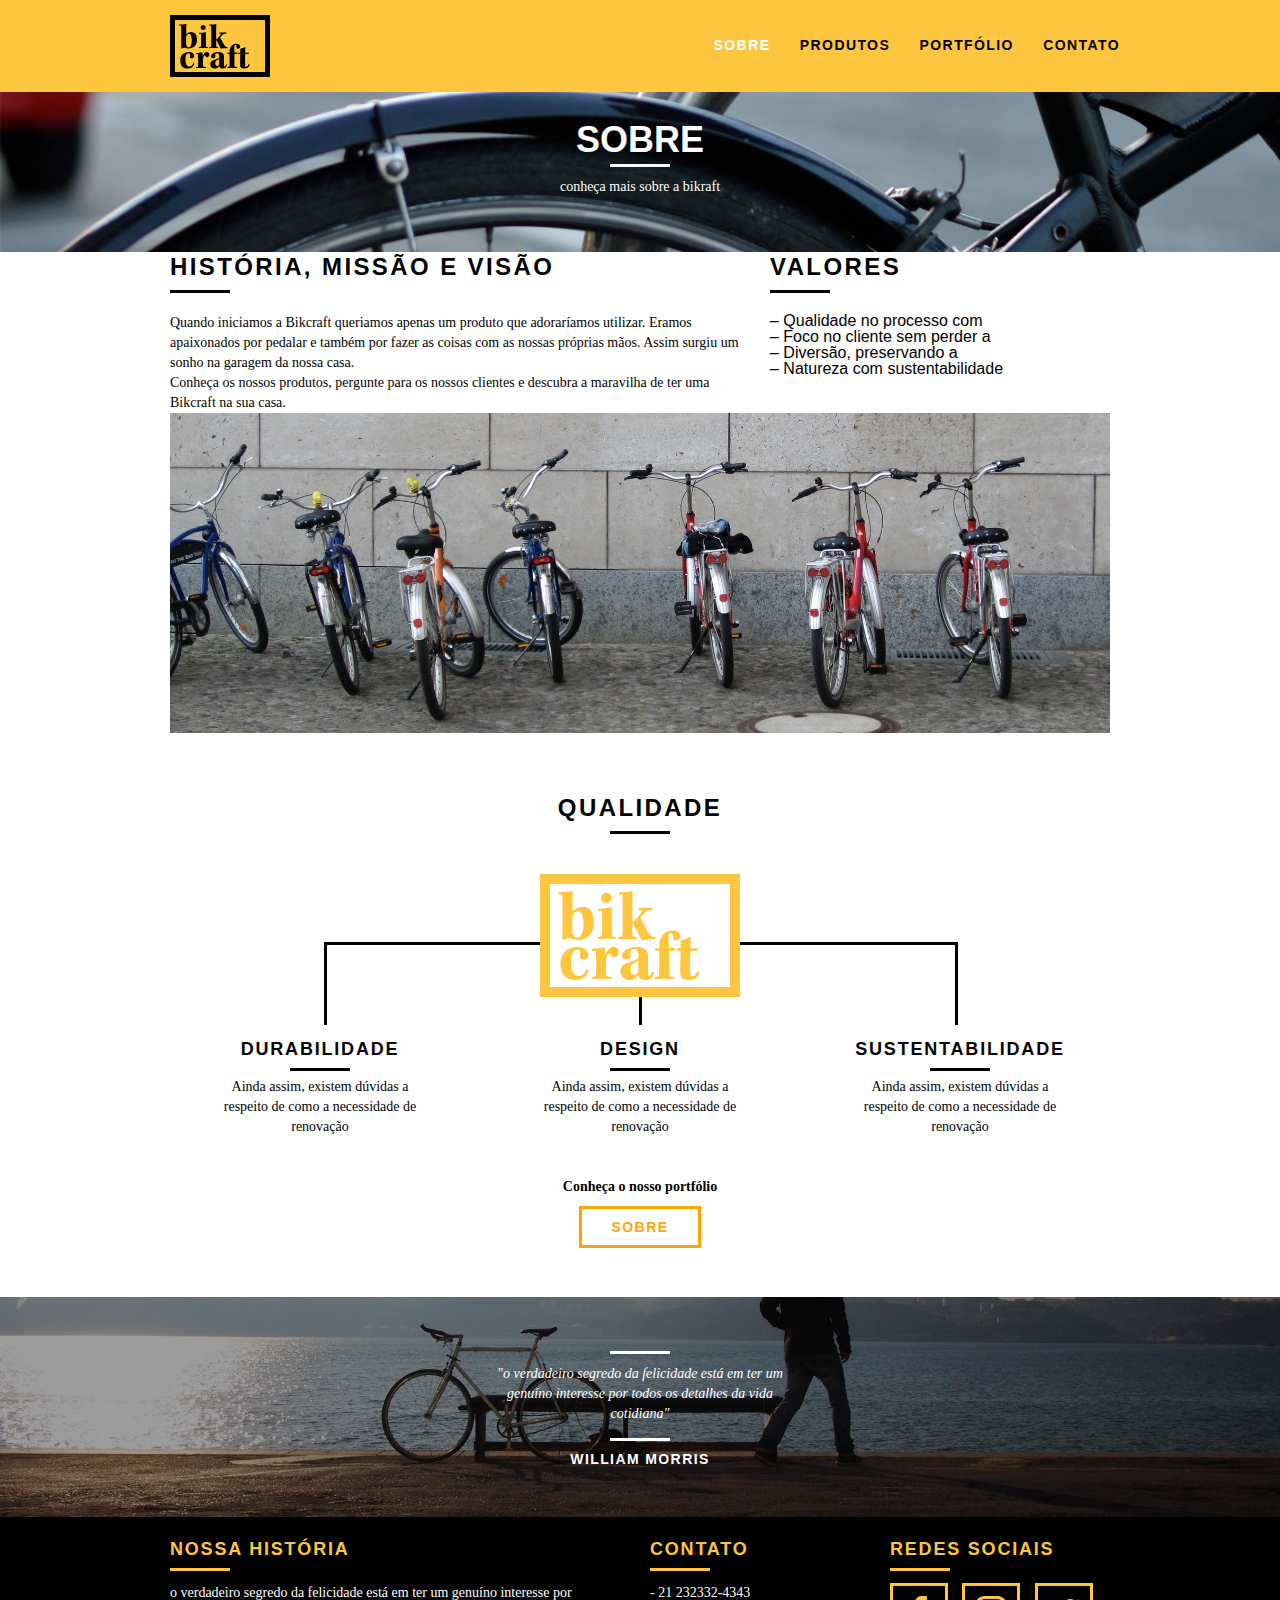
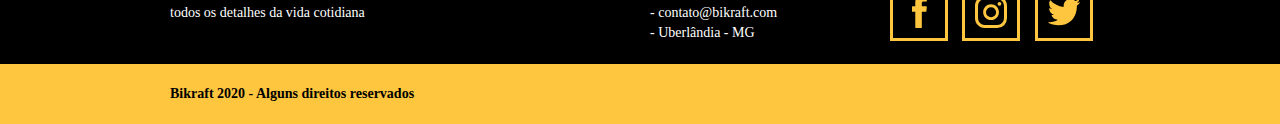
==== produtos.html @ e7808735 "edit page" ====
<!DOCTYPE html>
<html lang="pt-br">

<head>
  <meta charset="UTF-8">
  <meta name="viewport" content="width=device-width, initial-scale=1.0">
  <title>Bikraft-sobre</title>
  <link rel="stylesheet" href="reset.css">
  <link rel="stylesheet" href="grid.css">
  <link rel="stylesheet" href="style.css">
  <link rel="stylesheet" href="sobre.css">
</head>

<body>
  <header class="header">
    <div class="container">
      <a href="index.html" class="grid-4"><img src="img/bikcraft.svg"></a>
      <nav class="header-menu" class="grid-12">
        <ul>
          <li><a href="sobre.html" class="menu-ativo">Sobre</a></li>
          <li><a href="produtos.html">Produtos</a></li>
          <li><a href="portfolio.html">Portfólio</a></li>
          <li><a href="contato.html">Contato</a></li>
        </ul>
      </nav>
    </div>
  </header>

  <section class="introdução-interna interna-sobre">
    <div class="container">
      <h1>Sobre</h1>
      <p>conheça mais sobre a bikraft</p>
    </div>
  </section>

  <section class="missao-sobre container">
    <div class="grid-10">
      <h2 class="subtitulo-interno">História, missão e visão</h2>
      <p>Quando iniciamos a Bikcraft queriamos apenas um produto que adoraríamos utilizar. Eramos apaixonados por pedalar e também por fazer as coisas com as nossas próprias mãos. Assim surgiu um sonho na garagem da nossa casa.</p>
      <p>Conheça os nossos produtos, pergunte para os nossos clientes e descubra a maravilha de ter uma Bikcraft na sua casa.</p>
    </div> 
    <div class="grid-6">
      <h2 class="subtitulo-interno">Valores</h2>
      <ul>
        <li>– Qualidade no processo com</li>
        <li>– Foco no cliente sem perder a</li>
        <li>– Diversão, preservando a</li>
        <li>– Natureza com sustentabilidade</li>
      </ul>
    </div>
    <div class="grid-16 foto-equipe">
      <img src="img/equipe-bikcraft.jpg" alt="Equipe">
    </div>
  </section>

  <section class="qualidade container">
    <h2 class="subtitulo">Qualidade</h2>
    <img src="img/bikcraft-qualidade.svg" alt="qualidade">
    <ul class="qualidade-lista">
      <li class="grid-1-3">
        <h3>Durabilidade</h3>
        <p>Ainda assim, existem dúvidas a respeito de como a necessidade de renovação</p>
      </li>
      <li class="grid-1-3">
        <h3>Design</h3>
        <p>Ainda assim, existem dúvidas a respeito de como a necessidade de renovação</p>
      </li>
      <li class="grid-1-3">
        <h3>Sustentabilidade</h3>
        <p>Ainda assim, existem dúvidas a respeito de como a necessidade de renovação</p>
      </li>
    </ul>
    <div class="call">
      <p>Conheça o nosso portfólio</p>
      <a href="sobre.html" class="btn btn-preto">Sobre</a>
    </div>
  </section>
  <section class="quebra">
    <blockquote class="quote-externo container">
      <P>"o verdadeiro segredo da felicidade está em ter um genuíno interesse por todos os detalhes da vida cotidiana"</P>
      <cite>WILLIAM MORRIS</cite>
    </blockquote>
  </section>
  <footer>
    <div class="footer">
      <div class="container">
        <div class="grid-8 historia-ft">
          <h3>NOSSA HISTÓRIA</h3>
          <p>o verdadeiro segredo da felicidade está em ter um genuíno interesse por todos os detalhes da vida cotidiana</p>
        </div>

        <div class="grid-4 contato-ft">
          <h3>Contato</h3>
          <ul>
            <li>- 21 232332-4343</li>
            <li>- contato@bikraft.com</li>
            <li>- Uberlândia - MG</li>
          </ul>
        </div>

        <div class="grid-4 redes-ft">
          <h3>Redes sociais</h3>
          <ul>
            <li>
              <a href="http://facebook.com" target="_blank"><img src="img/redes-sociais/facebook.svg" alt="face"></a>
            </li>
            <li>
              <a href="http://instagram.com" target="_blank"><img src="img/redes-sociais/instagram.svg" alt="insta"></a>
            </li>
            <li>
              <a href="http://twitter.com" target="_blank"><img src="img/redes-sociais/twitter.svg" alt="twitter"></a>
            </li>
          </ul>
        </div>
      </div>
    </div>

    <div class="copy">
      <div class="container">
        <p class="grid-16">Bikraft 2020 - Alguns direitos reservados</p>
      </div>
    </div>
  </footer>
</body>

</html>
---- grid.css ----
*, *:before, *:after {
  -webkit-box-sizing: border-box; 
  -moz-box-sizing: border-box; 
  box-sizing: border-box;
}

.container {
	width: 960px;
	margin: 0 auto;
	padding: 0px;
	position: relative;
}

.container:after, .container:before {
	content: " ";
	display: table;
}

.container:after {
	clear: both;
}

.grid-1, .grid-2, .grid-3, .grid-4, .grid-5, .grid-6, .grid-7, .grid-8, .grid-9, .grid-10, .grid-11, .grid-12, .grid-13, .grid-14, .grid-15, .grid-16, .grid-1-3 {
	float: left;
	margin-left: 10px;
	margin-right: 10px;
}

.grid-1 	{width: 40px;}
.grid-2 	{width: 100px;}
.grid-3 	{width: 160px;}
.grid-4 	{width: 220px;}
.grid-5 	{width: 280px;}
.grid-6 	{width: 340px;}
.grid-7 	{width: 400px;}
.grid-8 	{width: 460px;}
.grid-9 	{width: 520px;}
.grid-10 	{width: 580px;}
.grid-11 	{width: 640px;}
.grid-12 	{width: 700px;}
.grid-13 	{width: 760px;}
.grid-14 	{width: 820px;}
.grid-15 	{width: 880px;}
.grid-16 	{width: 940px;}
.grid-1-3	{width: 300px;}

@media only screen and (min-width: 788px) and (max-width: 979px) {

.container {
	width: 768px;
}

.grid-1		{width: 28px;}
.grid-2		{width: 76px;}
.grid-3		{width: 124px;}
.grid-4		{width: 172px;}
.grid-5		{width: 220px;}
.grid-6		{width: 268px;}
.grid-7		{width: 316px;}
.grid-8		{width: 364px;}
.grid-9		{width: 412px;}
.grid-10	{width: 460px;}
.grid-11	{width: 508px;}
.grid-12	{width: 556px;}
.grid-13	{width: 604px;}
.grid-14	{width: 652px;}
.grid-15	{width: 700px;}
.grid-16	{width: 748px;}
.grid-1-3	{width: 236px;}

}

@media only screen and (max-width: 787px) {
.container {
	width: 300px;
}

.grid-1, .grid-2, .grid-3, .grid-4, .grid-5, .grid-6, .grid-7, .grid-8, .grid-9, .grid-10, .grid-11, .grid-12, .grid-13, .grid-14, .grid-15, .grid-16, .grid-1-3 {
	width: 300px;
	margin: 0 0 20px 0;
	float: none;
}

}
---- style.css ----
/*Estilos Gerais*/
body {
  font-family: Arial, Helvetica, sans-serif;
}

p {
  font-family: Georgia, 'Times New Roman', Times, serif;
  font-size: 14px;
  line-height: 20px;
}

img {
  display: block;
}

.btn {
  border: 3px solid orange;
  color: orange;
  padding: 10px 30px;
  font-size: 14px;
  line-height: 20px;
  text-transform: uppercase;
  font-weight: bold;
  letter-spacing: .1em;
}

.btn:hover {
  border-color: white;
  color: #ffffff;
}

.btn-preto:hover {
  color: black;
  border-color: black;
}

.subtitulo {
  font-weight: bold;
  font-size: 24px;
  line-height: 30px;
  letter-spacing: .1em;
  color: #000;
  text-transform: uppercase;
  text-align: center;
  margin-bottom: 40px;
}

.subtitulo::after {
content: "";
display: block;
height: 3px;
width: 60px;
background: black;
margin: 8px auto;
}

.subtitulo-interno {
  font-weight: bold;
  font-size: 24px;
  line-height: 30px;
  letter-spacing: .1em;
  color: #000;
  text-transform: uppercase;
  margin-bottom: 20px;
}

.subtitulo-interno::after {
content: "";
display: block;
height: 3px;
width: 60px;
background: black;
margin: 8px 0;
}

.introdução-interna {
  width: 100%;
  margin-top: 92px;
  height: 160px;
  background-size: cover;
  text-align: center;
  color: #ffffff;
  padding-top: 30px;
}

.introdução-interna h1 {
  font-size: 36px;
  font-weight: bold;
  text-transform: uppercase;
}

.introdução-interna h1::after {
  content: "";
  display: block;
  width: 60px;
  height: 3px;
  background: rgb(255, 255, 255);
  margin: 6px auto 10px auto;
}


/*Header*/
.header {
  width: 100%;
  background: #fec63e;
  top: 0;
  position: fixed;
  padding: 15px 0;
  z-index: 10;
}

.header-menu {
  text-align: right;
}

.header-menu ul li {
  display: inline-block;
  margin-left: 25px;
  margin-top: 20px;
}

.header-menu ul li a {
  text-decoration: none;
  color: black;
  font-weight: bold;
  text-transform: uppercase;
  font-size: 14px;
  line-height: 20px;
  letter-spacing: .1em;
  padding: 10px 0;
}

.header-menu ul li a:hover {
  color: #ffffff;
}

.header-menu ul li a.menu-ativo {
  color: #ffffff;
}




/*Introdução*/

.introdução {
  width: 100%;
  background: url("img/bg.jpg") no-repeat center;
  background-size: cover;
  margin-top: 92px;
  height: 380px;
  text-align: center;
  padding-top: 80px;
}

.introdução h1 {
  font-size: 48px;
  color: #ffffff;
  font-weight: bold;
  text-transform: uppercase;
}

.quote-externo {
  max-width: 320px;
  margin: 0 auto;
  color: #ffffff;
  margin-bottom: 40px;
}

.quote-externo p {
  font-style: italic;
}

.quote-externo p::before, .quote-externo p::after {
  content: "";
  display: block;
  height: 3px;
  width: 60px;
  background: #ffffff;
  margin: 14px auto 10px auto;
}

.quote-externo  cite {
  font-weight: bold;
  font-style: normal;
  font-size:  14px;
  letter-spacing: .1em;
}

a {
  text-decoration: none;
}

.introdução .btn {
  margin-top: 40px;
}

/*produtos*/

.produtos-lista li {
  background: #fec63e;
  text-align: center;
}

.produtos-lista li h3 {
  font-size: 18px;
  line-height: 25px;
  text-transform: uppercase;
  font-weight: bold;
  letter-spacing: .1em;
  margin-top: 20px;
}

.produtos-lista li h3::after {
  content: "";
  display: block;
  width: 60px;
  height: 3px;
  background: #000;
  margin: 2px auto;
}

.produtos-lista li p {
    padding: 10px 20px 20px 20px;
}

.produtos {
  padding: 60px 0;
}

.produtos-icone {
  background: black;
  padding: 20px;
}

.call {
  text-align: center;
  padding-top: 40px;
  clear: both;
}

.call p {
  margin-bottom: 20px;
  font-weight: bold;
}

/*Portfólio*/

.portifolio {
 width: 100%;
 background: black;
 padding: 40px 0;
}

.portifolio .subtitulo {
  color: #fec63e;
}

.portifolio .subtitulo:after {
  background: #fec63e;
}

.portfolio-lista li:last-child {
  margin-top: 20px;
}

.portifolio .call p {
  color: #ffffff;
}

/*Qalidade*/

.qualidade {
  padding: 60px 0;
}

.qualidade img {
  margin: 0 auto;
}

.qualidade-lista li {
  text-align: center;
  padding: 0 40px;
  margin-top: 20px;
}

.qualidade-lista li h3 {
  font-size: 18px;
  line-height: 25px;
  text-transform: uppercase;
  font-weight: bold;
  letter-spacing: .1em;
  margin-top: 20px;
}

.qualidade-lista li h3::after {
  content: "";
  display: block;
  width: 60px;
  height: 3px;
  background: #000;
  margin: 6px auto;
}

.qualidade::after {
  content: "";
  display: block;
  width: 634px;
  height: 83px;
  background: url("img/linhas.svg") no-repeat center;
  position: absolute;
  top: 209px;
  right: 162px;
}

/*quebra*/

.quebra {
  background: url("img/bg-footer.jpg") no-repeat center;
  width: 100%;
  height: 220px;
  background-size: cover;
  text-align: center;
  padding-top: 40px;
}

.qubre .quote-externo {
  max-width: 400px;
}

/*Footer*/

.footer {
  width: 100%;
  background: black;
  color: white;
  padding: 20px 0;
}

.footer h3 {
  font-size: 18px;
  line-height: 25px;
  color: #fec63e;
  letter-spacing: .1em;
  font-weight: bold;
  text-transform: uppercase;
}

.footer h3::after {
  content: "";
  display: block;
  width: 60px;
  height: 3px;
  background: #fec63e;
  margin: 6px 0 12px 0;
}

.historia-ft {
  padding-right: 40px;
}

.contato-ft ul li {
  font-size: 14px;
  line-height: 20px;
  font-family: Georgia, 'Times New Roman', Times, serif;
}

.redes-ft ul li{
  display: inline-block;
  margin-right: 10px;
}

.redes-ft ul li a {
  border: 3px solid #fec63e;
  display: block;
  padding: 10px;
}

.redes-ft ul li a:hover {
  border-color: white;
}

.copy {
  width: 100%;
  background: #fec63e;
  padding: 20px 0;
  font-weight: bold;
}
---- sobre.css ----
.interna-sobre {
  background: url("img/bg-sobre.jpg");
}
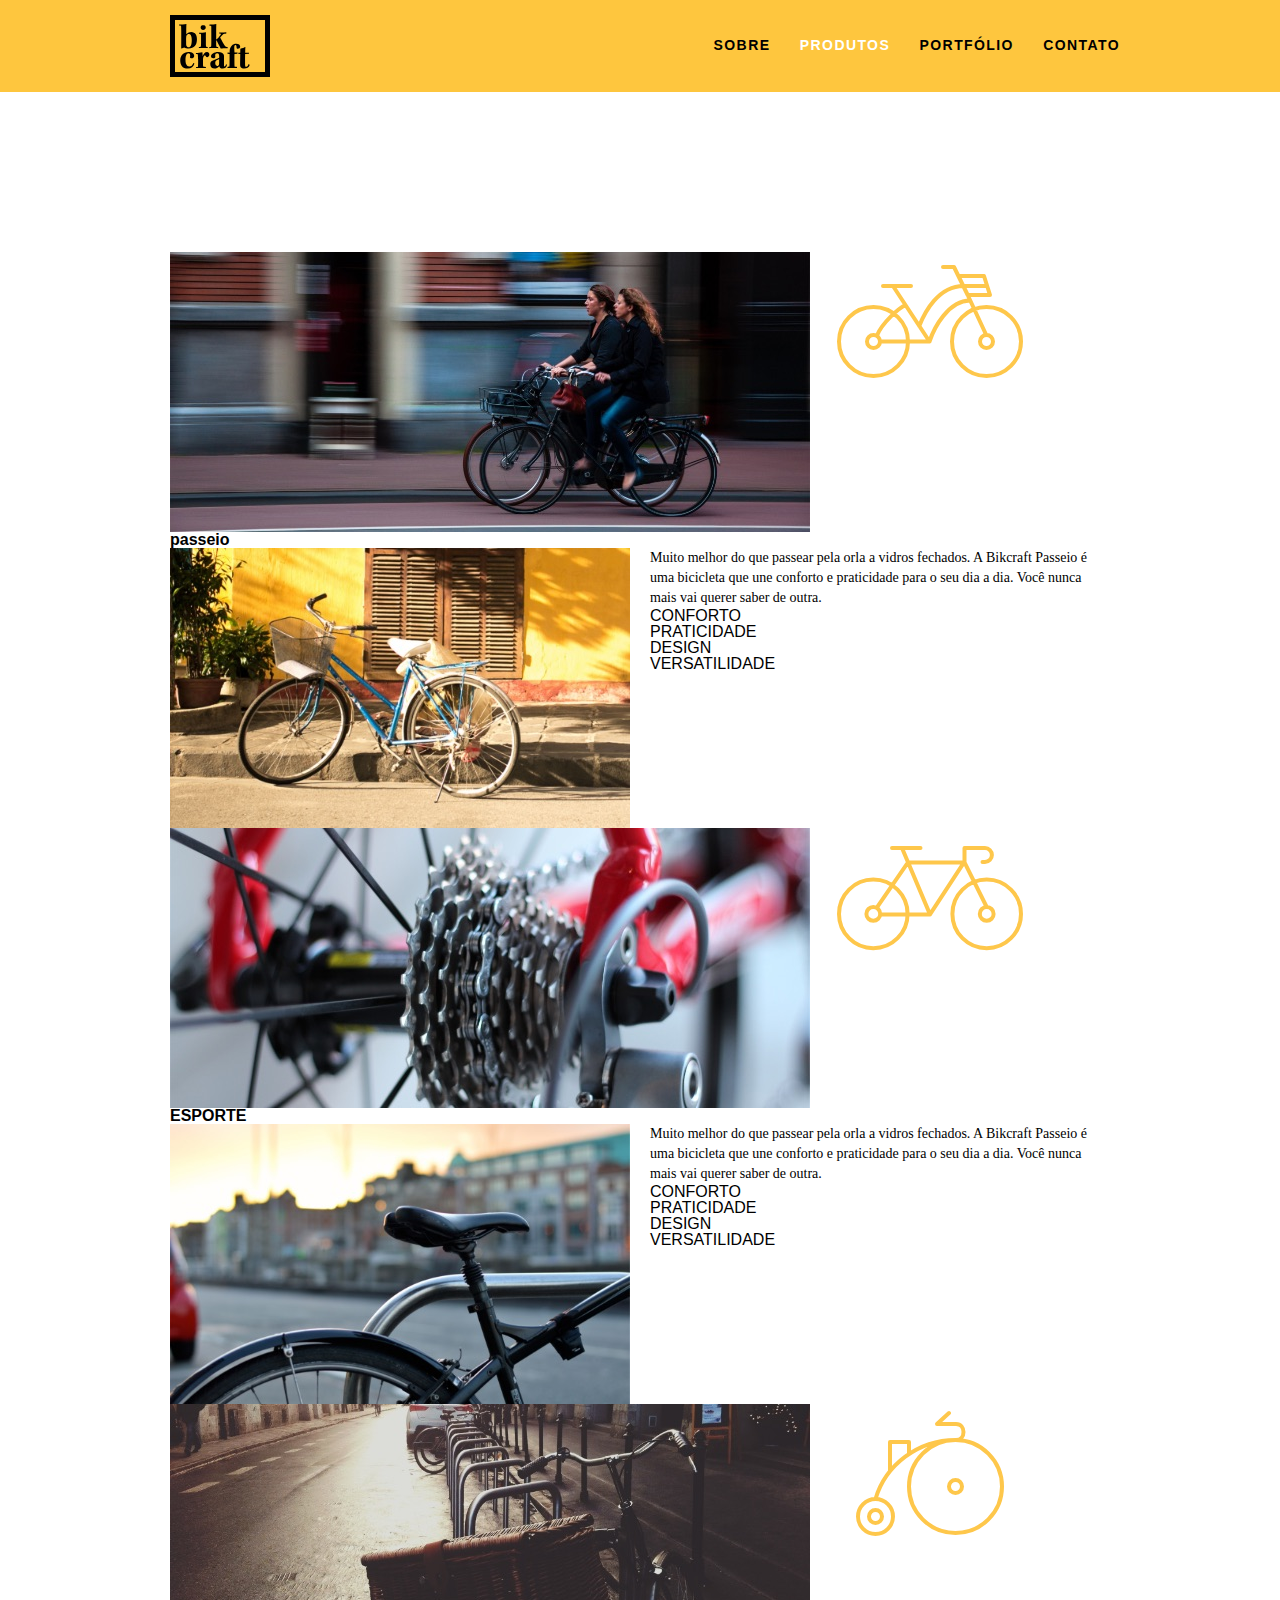
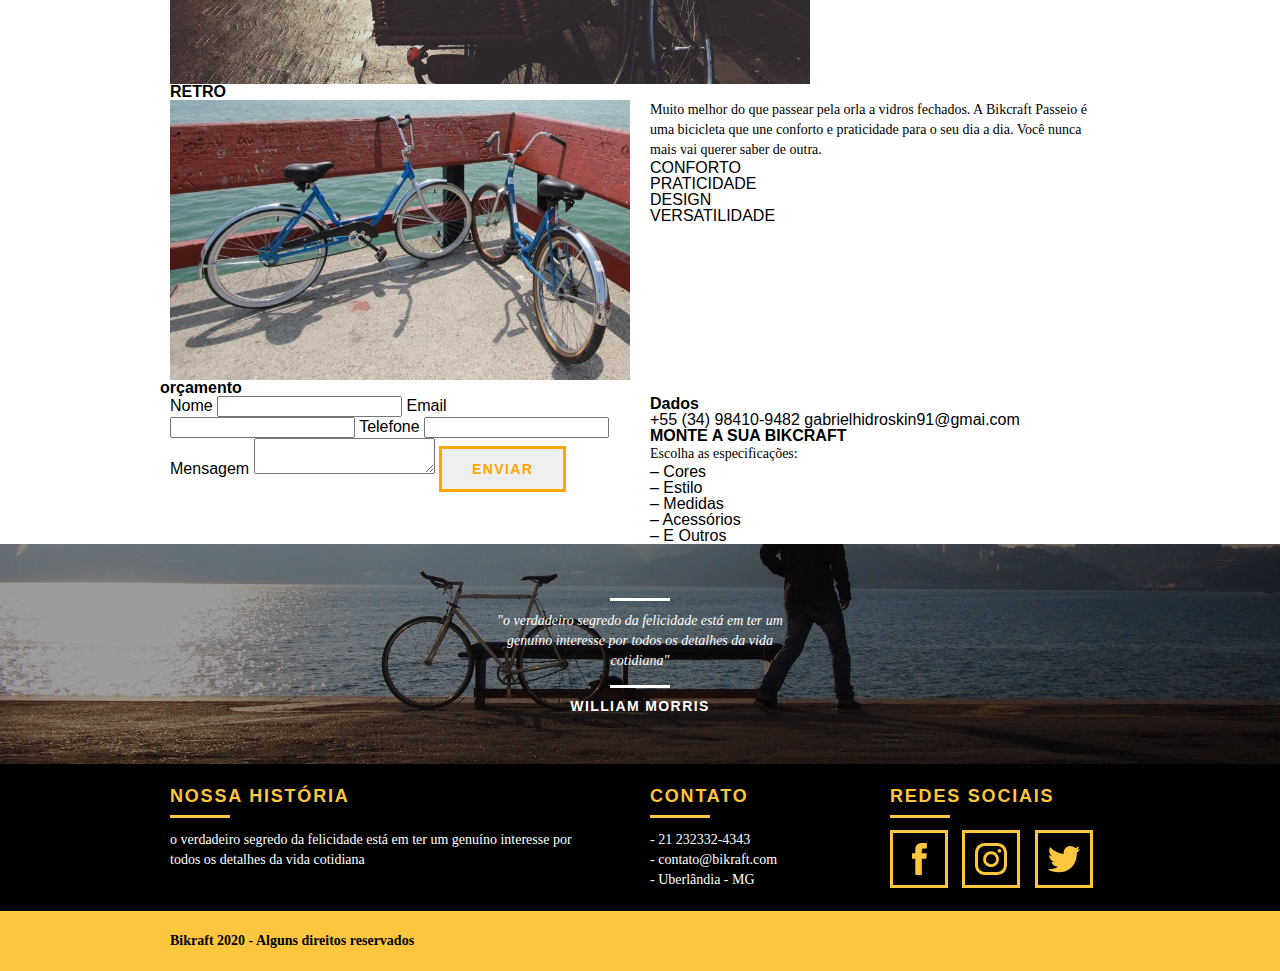
==== commit 1c935837: "criando responsividade" ====
--- a/produtos.html
+++ b/produtos.html
@@ -4,11 +4,12 @@
 <head>
   <meta charset="UTF-8">
   <meta name="viewport" content="width=device-width, initial-scale=1.0">
-  <title>Bikraft-sobre</title>
+  <title>Bikraft-Produtos</title>
   <link rel="stylesheet" href="reset.css">
   <link rel="stylesheet" href="grid.css">
   <link rel="stylesheet" href="style.css">
-  <link rel="stylesheet" href="sobre.css">
+  <link rel="stylesheet" href="produtos.css">
+  <link rel="stylesheet" href="responsivo.css">
 </head>
 
 <body>
@@ -17,8 +18,8 @@
       <a href="index.html" class="grid-4"><img src="img/bikcraft.svg"></a>
       <nav class="header-menu" class="grid-12">
         <ul>
-          <li><a href="sobre.html" class="menu-ativo">Sobre</a></li>
-          <li><a href="produtos.html">Produtos</a></li>
+          <li><a href="sobre.html">Sobre</a></li>
+          <li><a href="produtos.html" class="menu-ativo">Produtos</a></li>
           <li><a href="portfolio.html">Portfólio</a></li>
           <li><a href="contato.html">Contato</a></li>
         </ul>
@@ -26,55 +27,110 @@
     </div>
   </header>
 
-  <section class="introdução-interna interna-sobre">
+  <section class="introdução-interna interna-produtos">
     <div class="container">
-      <h1>Sobre</h1>
-      <p>conheça mais sobre a bikraft</p>
+      <h1>Produtos</h1>
+      <p>conheça todos os nossos produtos</p>
     </div>
   </section>
 
-  <section class="missao-sobre container">
-    <div class="grid-10">
-      <h2 class="subtitulo-interno">História, missão e visão</h2>
-      <p>Quando iniciamos a Bikcraft queriamos apenas um produto que adoraríamos utilizar. Eramos apaixonados por pedalar e também por fazer as coisas com as nossas próprias mãos. Assim surgiu um sonho na garagem da nossa casa.</p>
-      <p>Conheça os nossos produtos, pergunte para os nossos clientes e descubra a maravilha de ter uma Bikcraft na sua casa.</p>
-    </div> 
-    <div class="grid-6">
-      <h2 class="subtitulo-interno">Valores</h2>
+  <section class="container produto-item">
+    <div class="grid-11">
+      <img src="img/produtos/bikcraft-passeio-1.jpg" alt="Bikcraft passeio">
+      <h2>passeio</h2>
+    </div>
+    <div class="grid-5 produto-icone">
+      <img src="img/produtos/passeio.svg" alt="icone">
+    </div>
+    <div class="grid-8">
+      <img src="img/produtos/bikcraft-passeio-2.jpg" alt="icone 2">
+    </div>
+    <div class="grid-8 produto-info">
+      <p>Muito melhor do que passear pela orla a vidros fechados. A Bikcraft Passeio é uma bicicleta que une conforto e praticidade para o seu dia a dia. Você nunca mais vai querer saber de outra.</p>
       <ul>
-        <li>– Qualidade no processo com</li>
-        <li>– Foco no cliente sem perder a</li>
-        <li>– Diversão, preservando a</li>
-        <li>– Natureza com sustentabilidade</li>
+        <li>CONFORTO</li>
+        <li>PRATICIDADE</li>
+        <li>DESIGN</li>
+        <li>VERSATILIDADE</li>
       </ul>
-    </div>
-    <div class="grid-16 foto-equipe">
-      <img src="img/equipe-bikcraft.jpg" alt="Equipe">
     </div>
   </section>
 
-  <section class="qualidade container">
-    <h2 class="subtitulo">Qualidade</h2>
-    <img src="img/bikcraft-qualidade.svg" alt="qualidade">
-    <ul class="qualidade-lista">
-      <li class="grid-1-3">
-        <h3>Durabilidade</h3>
-        <p>Ainda assim, existem dúvidas a respeito de como a necessidade de renovação</p>
-      </li>
-      <li class="grid-1-3">
-        <h3>Design</h3>
-        <p>Ainda assim, existem dúvidas a respeito de como a necessidade de renovação</p>
-      </li>
-      <li class="grid-1-3">
-        <h3>Sustentabilidade</h3>
-        <p>Ainda assim, existem dúvidas a respeito de como a necessidade de renovação</p>
-      </li>
-    </ul>
-    <div class="call">
-      <p>Conheça o nosso portfólio</p>
-      <a href="sobre.html" class="btn btn-preto">Sobre</a>
+  <section class="container produto-item">
+    <div class="grid-11">
+      <img src="img/produtos/bikcraft-esporte-1.jpg" alt="Bikcraft esporte">
+      <h2>ESPORTE</h2>
+    </div>
+    <div class="grid-5 produto-icone">
+      <img src="img/produtos/esporte.svg" alt="icone">
+    </div>
+    <div class="grid-8">
+      <img src="img/produtos/bikcraft-esporte-2.jpg" alt="icone 2">
+    </div>
+    <div class="grid-8 produto-info">
+      <p>Muito melhor do que passear pela orla a vidros fechados. A Bikcraft Passeio é uma bicicleta que une conforto e praticidade para o seu dia a dia. Você nunca mais vai querer saber de outra.</p>
+      <ul>
+        <li>CONFORTO</li>
+        <li>PRATICIDADE</li>
+        <li>DESIGN</li>
+        <li>VERSATILIDADE</li>
+      </ul>
     </div>
   </section>
+
+  <section class="container produto-item">
+    <div class="grid-11">
+      <img src="img/produtos/bikcraft-retro-1.jpg" alt="Bikcraft retro">
+      <h2>RETRO</h2>
+    </div>
+    <div class="grid-5 produto-icone">
+      <img src="img/produtos/retro.svg" alt="icone">
+    </div>
+    <div class="grid-8 separador">
+      <img src="img/produtos/bikcraft-retro-2.jpg" alt="Bikcraft retro">
+    </div>
+    <div class="grid-8 produto-info">
+      <p>Muito melhor do que passear pela orla a vidros fechados. A Bikcraft Passeio é uma bicicleta que une conforto e praticidade para o seu dia a dia. Você nunca mais vai querer saber de outra.</p>
+      <ul>
+        <li>CONFORTO</li>
+        <li>PRATICIDADE</li>
+        <li>DESIGN</li>
+        <li>VERSATILIDADE</li>
+      </ul>
+    </div>
+  </section>
+
+  <section class="orçamento">
+    <div class="container">
+      <h2>orçamento</h2>
+      <form id="form-orçamento" class="form grid-8">
+        <label for="nome">Nome</label>
+        <input type="text" id="nome">
+        <label for="email">Email</label>
+        <input type="text" id="email">
+        <label for="telefone">Telefone</label>
+        <input type="text" id="telefone">
+        <label for="mensagem">Mensagem</label>
+        <textarea type="text" id="mensagem"></textarea>
+        <button type="submit" class="btn">Enviar</button>
+      </form>
+      <div class="orçamento-dados grid-8">
+        <h3>Dados</h3>
+        <span>+55 (34) 98410-9482</span>
+        <span class="dados-email">gabrielhidroskin91@gmai.com</span>
+        <h3>MONTE A SUA BIKCRAFT</h3>
+        <p>Escolha as especificações:</p>
+        <ul>
+          <li>– Cores</li>
+          <li>– Estilo</li>
+          <li>– Medidas</li>
+          <li>– Acessórios</li>
+          <li>– E Outros</li>
+        </ul>
+      </div>
+    </div>
+  </section>
+
   <section class="quebra">
     <blockquote class="quote-externo container">
       <P>"o verdadeiro segredo da felicidade está em ter um genuíno interesse por todos os detalhes da vida cotidiana"</P>
--- a/produtos.css
+++ b/produtos.css
@@ -0,0 +1,26 @@
+.interna-sobre {
+  background: url("img/bg-sobre.jpg") no-repeat center;
+
+}
+
+.missao-sobre {
+  padding-top: 60px;
+}
+
+.missao-sobre p {
+  font-size: 18px;
+  line-height: 25px;
+  margin-bottom: 1em;
+  padding-right: 60px;
+}
+
+.missao-sobre ul li {
+  font-family: Georgia, 'Times New Roman', Times, serif;
+  font-size: 18px;
+  line-height: 30px;
+
+}
+
+.foto-equipe {
+  padding-top: 20px;
+}--- a/responsivo.css
+++ b/responsivo.css
@@ -0,0 +1,184 @@
+@media only screen and (min-width: 788px) and (max-width: 979px) {
+  .qualidade-lista li {
+    padding: 0 10px;
+  }
+
+  .qualidade::after {
+    content: "";
+    display: block;
+    width: 634px;
+    height: 83px;
+    background: none;
+    position: absolute;
+    top: 209px;
+    right: 162px;
+  }
+
+  .foto-equipe img {
+    width: 100%;
+  }
+
+  .portfolio-lista img {
+    width: 100%;
+  }
+
+  /*footer*/
+
+  .redes-ft ul li a {
+    border: 3px solid #fec63e;
+    display: block;
+    padding: 6px;
+  }
+
+  .redes-ft ul li a img {
+    width: 26px;
+    height: 26px;
+  }
+
+  /*Produtos*/
+
+  .produto-item h2 {
+    top: -160px;
+    margin-bottom: -46px;
+	}
+	
+	.produto-icone {
+padding: 70px 10px;
+	}
+
+	
+
+	.produto-info p {
+		color: white;
+		font-size: 14px;
+		line-height: 20px;
+		padding: 20px 30px;
+		height: 180px;
+	}
+	
+	.produto-info ul li {
+		background: #fec63e;
+		font-size: 18px;
+		line-height: 20px;
+		width: 181px;
+		height: 49px;
+		padding-top: 16px;
+		padding-top: 16px;
+	}
+}
+
+@media only screen and (max-width: 787px) {
+  .header {
+    position: relative;
+  }
+
+  .header img {
+    margin: 0 auto 20px auto;
+  }
+
+  .header-menu {
+    text-align: center;
+  }
+
+  .header-menu ul li {
+    margin: 0;
+  }
+
+  .header-menu ul li a {
+    display: block;
+    float: left;
+    width: 140px;
+    border: 4px solid black;
+  }
+
+  .header-menu ul li a:hover {
+    border-color: white;
+  }
+
+  /*intro*/
+
+  .introdução {
+    margin-top: 0;
+    padding-top: 20px;
+  }
+
+  /*qualidade*/
+
+  .qualidade-lista li {
+    text-align: center;
+    padding: 0 40px;
+    margin-top: 20px;
+  }
+
+  .qualidade::after {
+    content: "";
+    display: block;
+    width: 634px;
+    height: 83px;
+    background: none;
+    position: absolute;
+    top: 209px;
+    right: 162px;
+  }
+
+  .portfolio-lista img {
+    width: 100%;
+  }
+
+  .foto-equipe img {
+    width: 100%;
+  }
+
+  /*produtos*/
+
+ 
+
+ 
+
+  .produto-item div img {
+    width: 100%;
+  }
+
+  
+
+  .produtos-lista li p {
+    padding: 10px 20px 20px 20px;
+  }
+
+  .produtos {
+    padding: 60px 0;
+  }
+
+  .produtos-icone {
+    background: black;
+    padding: 20px;
+  }
+
+  .introdução-interna {
+    margin-top: 0px;
+	}
+	
+
+	.produto-item h2 {
+    top: -100px;
+    margin-bottom: -60px;
+	}
+	
+	.produto-icone {
+padding: 70px 10px;
+	}
+
+	.produto-info p {
+		font-size: 14px;
+		line-height: 20px;
+		padding: 20px 30px;
+	}
+	
+	.produto-info ul li {
+		width: 149px;
+		height: 49px;
+		font-size: 14px;
+		padding-top: 14px;
+	}
+	
+}
